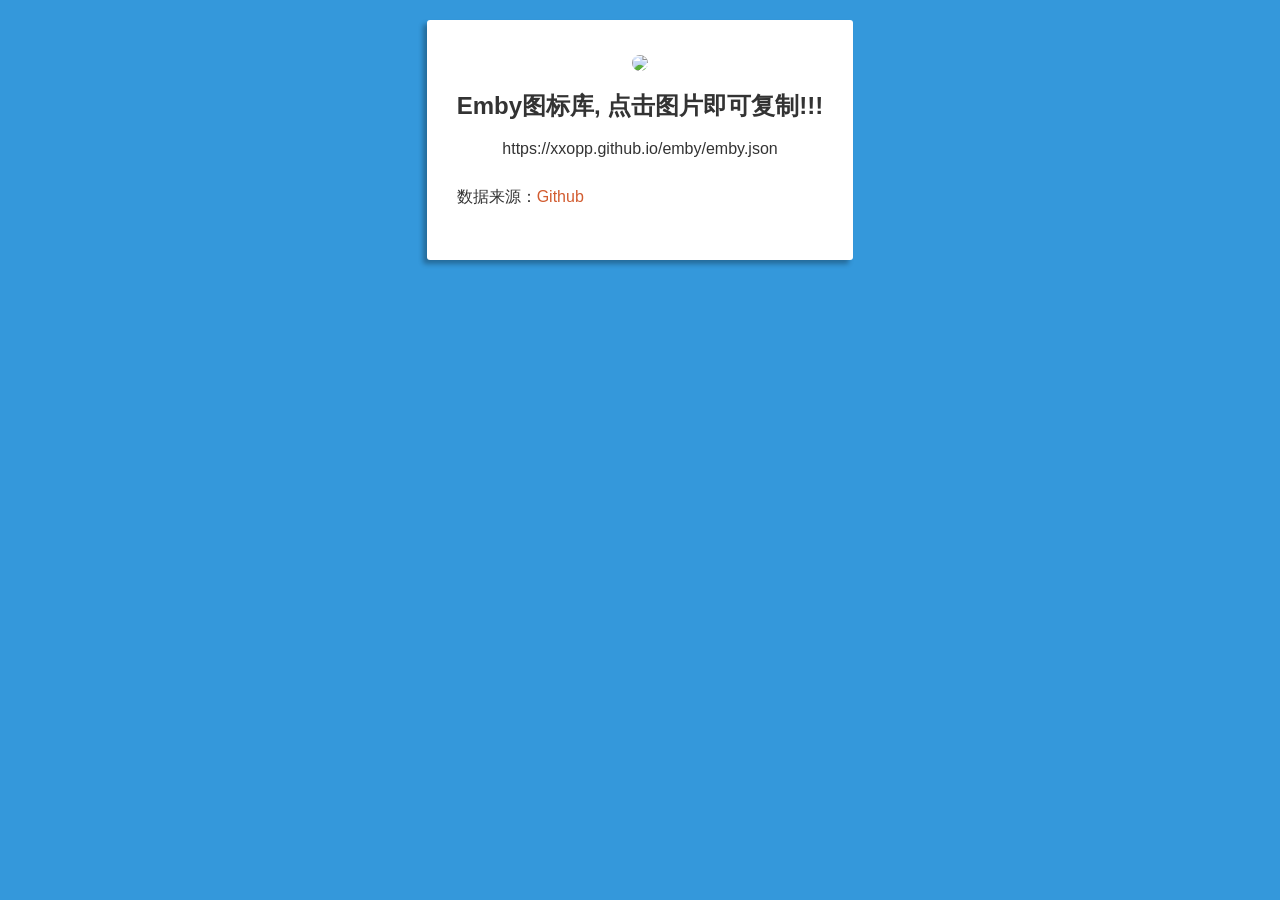
==== emby/index.html @ 6fda6106 "Update index.html" ====
<!DOCTYPE html>
<html lang="zh-Hans">

<head>
  <meta charset="UTF-8" />
  <meta name="viewport" content="width=device-width, initial-scale=1.0" />
  <meta http-equiv="X-UA-Compatible" content="ie=edge" />
  <title>Emby Icon</title>
  <link type="image/x-icon" href="favicon.ico" rel="SHORTCUT ICON" />
  <meta name="keywords" content="hello,夜雨聆风,ak47导航,laoyee,yeyulingfeng" />
  <meta name="description" content="欢迎关注夜雨聆风" />
  <link rel="stylesheet" href="https://registry.npmmirror.com/lxgw-wenkai-screen-web/latest/files/style.css"
    media="print" onload="this.media='all'">
  <style>
    body {
      font-family: "LXGW WenKai Screen", sans-serif;
      text-rendering: optimizeLegibility;
      -webkit-font-smoothing: antialiased;
      -moz-osx-font-smoothing: grayscale;
      line-height: 1;
      height: 100%;
      padding: 20px 0;
      background-color: #3498db;
      display: flex;
      align-items: center;
      justify-content: center;
      margin: 0;
    }

    ::-webkit-scrollbar-track-piece {
      background-color: transparent;
    }

    ::-webkit-scrollbar {
      width: 5px;
      height: 8px;
    }

    ::-webkit-scrollbar-thumb {
      background-color: rgb(192, 199, 210);
      -webkit-border-radius: 7px;
    }

    ::-webkit-scrollbar-thumb:hover {
      background-color: #9f9f9f;
    }

    .notice {
      color: #333;
      border-radius: 3px;
      padding: 35px 30px;
      background-color: #fff;
      box-shadow: -4px 4px 5px rgba(0, 0, 0, 0.3);
      max-width: 500px;
      text-align: center;
    }

    img.panfish {
      width: 100px;
      border-radius: 100px;
    }

    img.qrcode {
      width: 100px;
    }

    img.image {
      width: 100%;
    }

    p {
      line-height: 1.4;
      text-align: left;
    }

    p:last-child {
      margin-top: -8px;
    }

    a {
      text-decoration: none;
    }

    .bold {
      font-weight: 500;
    }

    .text-right {
      text-align: right;
      margin-right: 20px;
    }

    .content {
      display: flex;
      flex-wrap: wrap;
    }

    .content .item {
      width: 20%;
      margin: 8px 0;
    }

    .content .item img {
      width: 80%;
    }

    .btn {
      display: block;
      width: 100%;
      height: 40px;
      color: #fff;
      font-weight: bold;
    }

    @media (max-width: 500px) {
      h2 {
        font-size: 20px;
      }

      p {
        font-size: 14px;
      }
    }

    @media (max-width: 400px) {
      h2 {
        font-size: 18px;
      }

      img.panfish,
      img.qrcode {
        width: 120px;
      }
    }

    @media (min-width: 980px) {
      img.qrcode {
        width: 200px;
      }
    }
  </style>
</head>

<body>
  <div class="notice" align="center">
    <a href="https://xxopp.github.io/t/"><img class="panfish" src="../img/newimg/avatar.png" /></a>

    <h2>Emby图标库, 点击图片即可复制!!!</h2>
    <p onclick="copyUrl()" style="text-align: center;">https://xxopp.github.io/emby/emby.json</p>
    <div class="content"></div>
    <p style="margin-top: 10px;">数据来源：<a style="color:#D25C30"
        href="https://github.com/baiitang/Sakura/tree/main/Fileball/Yuan" target="_blank">Github</a>
    </p>
  </div>
  <script>
    var dataList = []
    var num = 0
    var str = ''
    var index = 0
    var timer = null
    // fetch("./emby-icon.json")
    fetch("./emby.json")
      .then((response) => response.json())
      .then((data) => {
        dataList = data.icons
        num = Math.ceil(dataList.length / 50)
        timer = setInterval(() => {
          next(0)
        }, 2000)
      })
    function next() {
      const main = document.querySelector('.content')
      let data = []
      if (index > num) {
        clearInterval(timer)
        return
      }
      if (index === 0) {
        data = dataList.slice(0, index + 50)
      } else if (index === num) {
        data = dataList.slice(index + 50)
      } else {
        data = dataList.slice(index, index + 50)
      }
      data.forEach((element, index) => {
        // str += '<div class="item" onclick="copy(' + index + ')"><img loading="lazy" src="' + element.url + '" alt="' + element.name + '"></div>'
        main.insertAdjacentHTML('beforeend', '<div class="item" onclick="copy(' + index + ')"><img loading="lazy" src="' + element.url + '" alt="' + element.name + '"></div>');
      })
      // main.innerHTML = str
      index++
    }
    function copy(e) {
      navigator.clipboard.writeText(dataList[e].url);
      const list = document.querySelectorAll('.item')
      list[e].childNodes[0].src = './success.svg'
      setTimeout(() => {
        list[e].childNodes[0].src = dataList[e].url
      }, 1000)
    }
    function copyUrl() {
      navigator.clipboard.writeText('https://xxopp.github.io/emby/emby.json');
    }
  </script>
</body>

</html>
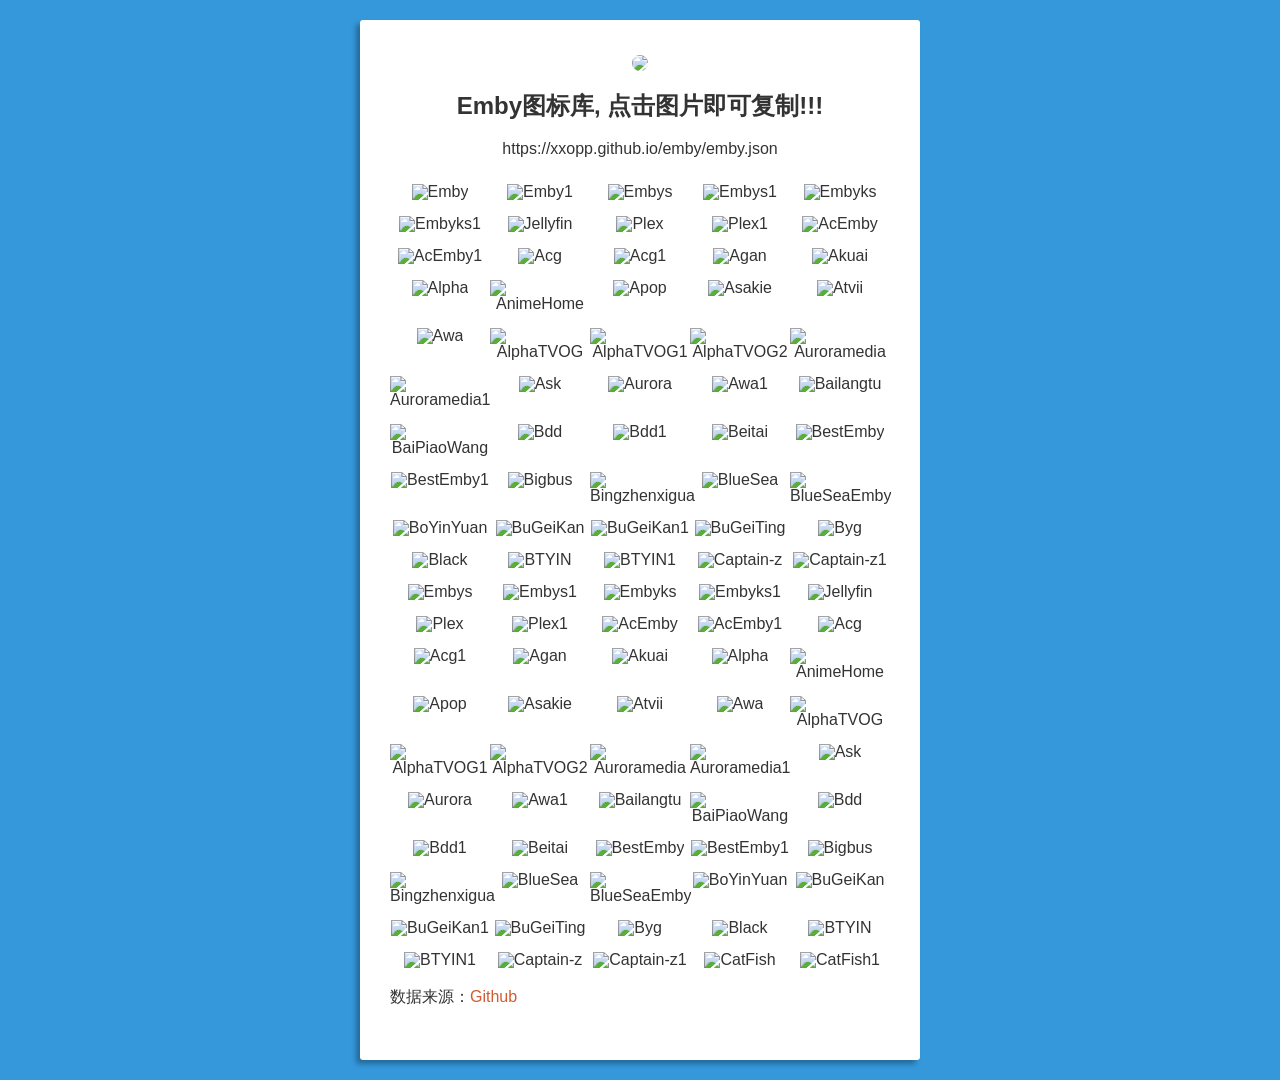
==== commit 7e2ea815: "Update index.html" ====
--- a/emby/index.html
+++ b/emby/index.html
@@ -7,8 +7,6 @@
   <meta http-equiv="X-UA-Compatible" content="ie=edge" />
   <title>Emby Icon</title>
   <link type="image/x-icon" href="favicon.ico" rel="SHORTCUT ICON" />
-  <meta name="keywords" content="hello,夜雨聆风,ak47导航,laoyee,yeyulingfeng" />
-  <meta name="description" content="欢迎关注夜雨聆风" />
   <link rel="stylesheet" href="https://registry.npmmirror.com/lxgw-wenkai-screen-web/latest/files/style.css"
     media="print" onload="this.media='all'">
   <style>
@@ -164,9 +162,11 @@
       .then((data) => {
         dataList = data.icons
         num = Math.ceil(dataList.length / 50)
+        next()
+        index++
         timer = setInterval(() => {
-          next(0)
-        }, 2000)
+          next()
+        }, 1000)
       })
     function next() {
       const main = document.querySelector('.content')
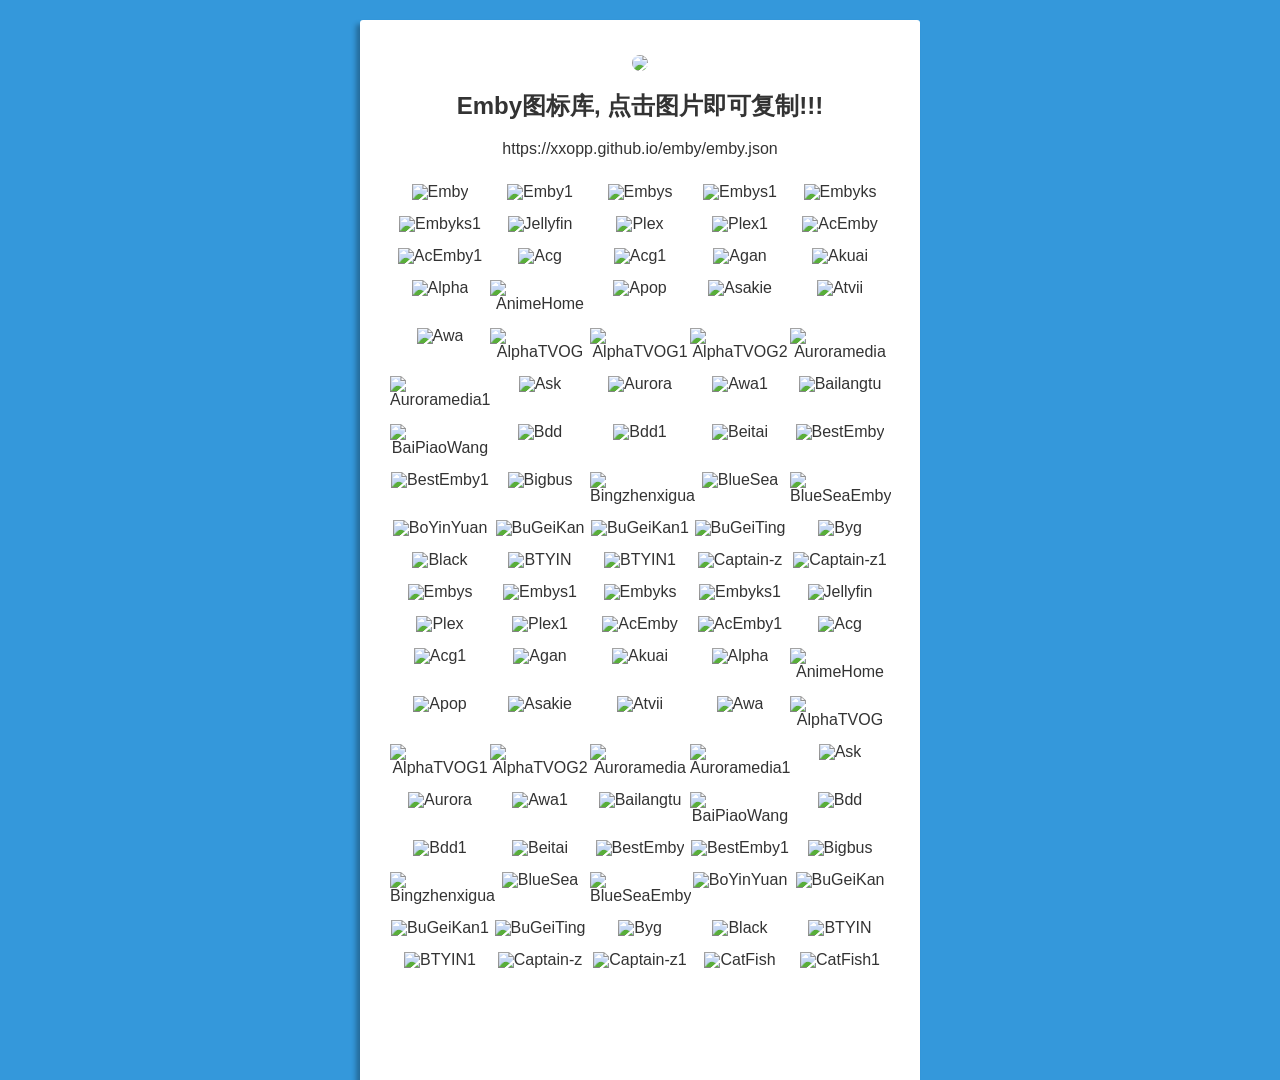
==== commit fe35baff: "Update index.html" ====
--- a/emby/index.html
+++ b/emby/index.html
@@ -182,7 +182,8 @@
       } else {
         data = dataList.slice(index, index + 50)
       }
-      data.forEach((element, index) => {
+      data.forEach(element => {
+        const index = dataList.findIndex(x => x.url === element.url)
         // str += '<div class="item" onclick="copy(' + index + ')"><img loading="lazy" src="' + element.url + '" alt="' + element.name + '"></div>'
         main.insertAdjacentHTML('beforeend', '<div class="item" onclick="copy(' + index + ')"><img loading="lazy" src="' + element.url + '" alt="' + element.name + '"></div>');
       })
@@ -191,11 +192,12 @@
     }
     function copy(e) {
       navigator.clipboard.writeText(dataList[e].url);
-      const list = document.querySelectorAll('.item')
-      list[e].childNodes[0].src = './success.svg'
-      setTimeout(() => {
-        list[e].childNodes[0].src = dataList[e].url
-      }, 1000)
+      alert('复制成功')
+      // const list = document.querySelectorAll('.item')
+      // list[e].childNodes[0].src = './success.svg'
+      // setTimeout(() => {
+      //   list[e].childNodes[0].src = dataList[e].url
+      // }, 1000)
     }
     function copyUrl() {
       navigator.clipboard.writeText('https://xxopp.github.io/emby/emby.json');
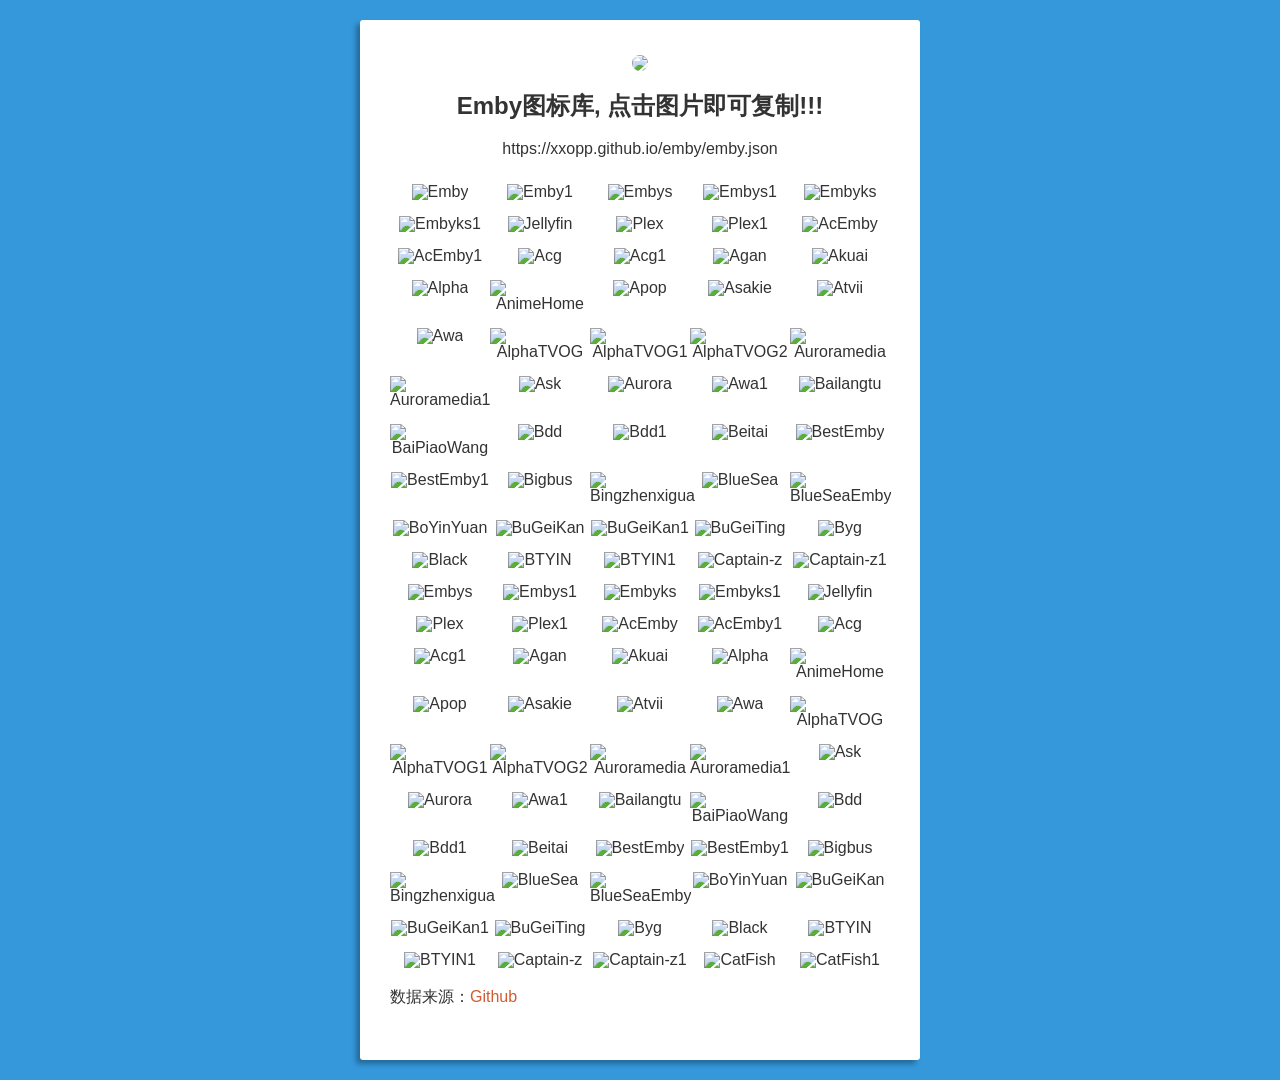
==== commit a6557a3c: "Update index.html" ====
--- a/emby/index.html
+++ b/emby/index.html
@@ -156,8 +156,7 @@
     var str = ''
     var index = 0
     var timer = null
-    // fetch("./emby-icon.json")
-    fetch("./emby.json")
+    fetch("./emby.json?version=1")
       .then((response) => response.json())
       .then((data) => {
         dataList = data.icons
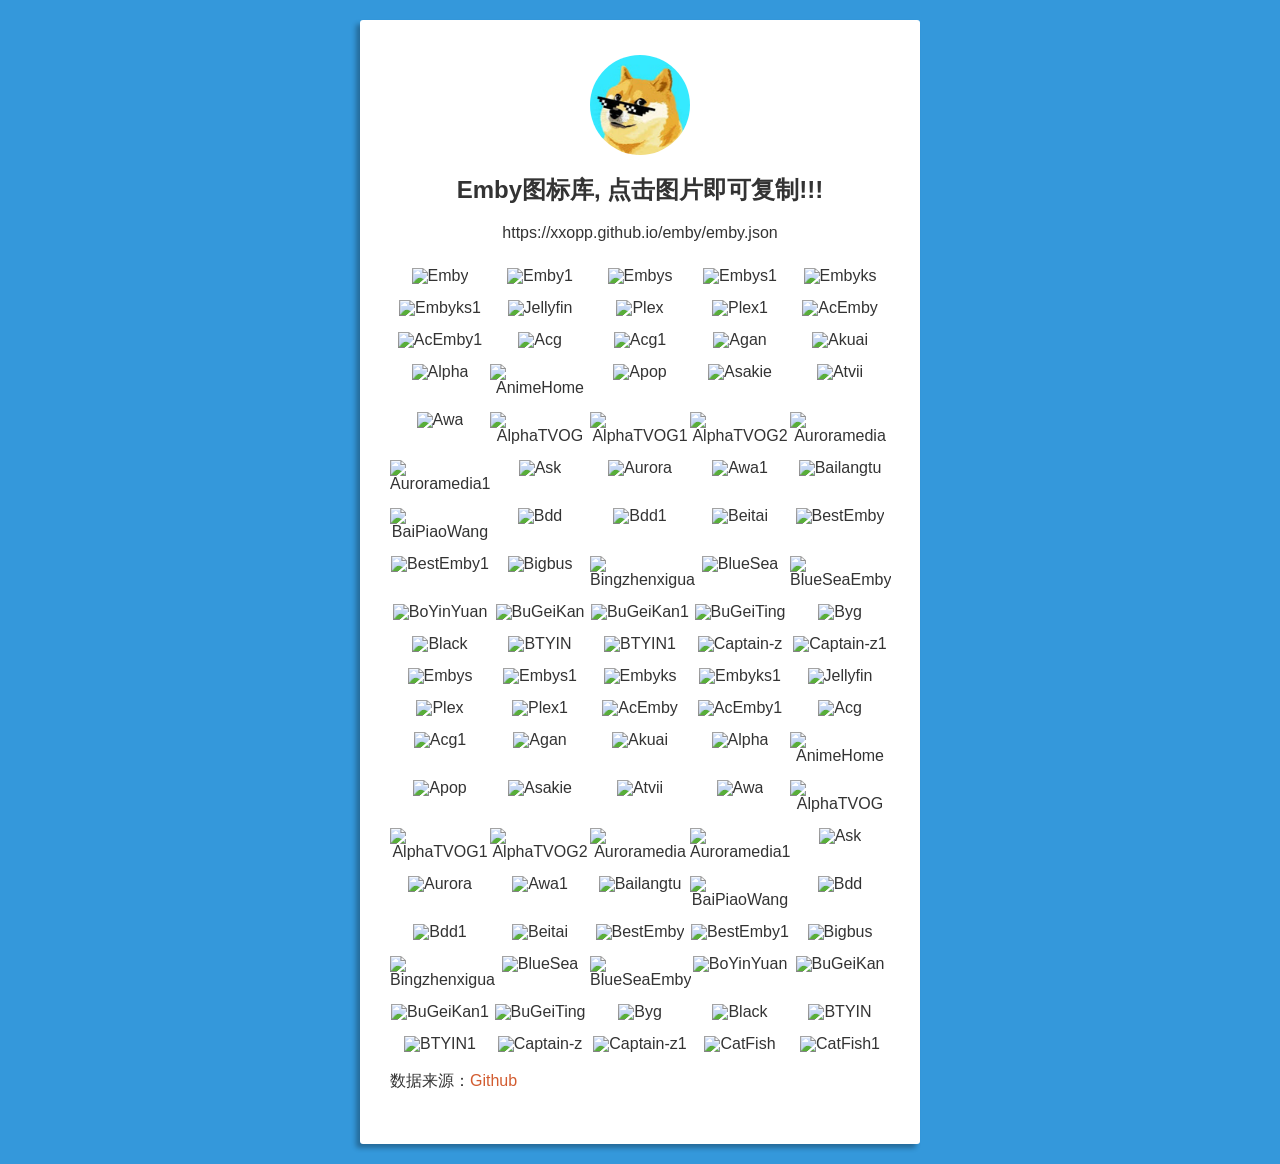
==== commit 40da7111: "Update index.html" ====
--- a/emby/index.html
+++ b/emby/index.html
@@ -141,7 +141,7 @@
 
 <body>
   <div class="notice" align="center">
-    <a href="https://xxopp.github.io/t/"><img class="panfish" src="../img/newimg/avatar.png" /></a>
+    <a href="https://xxopp.github.io/t/"><img class="panfish" src="./avatar.png" /></a>
 
     <h2>Emby图标库, 点击图片即可复制!!!</h2>
     <p onclick="copyUrl()" style="text-align: center;">https://xxopp.github.io/emby/emby.json</p>
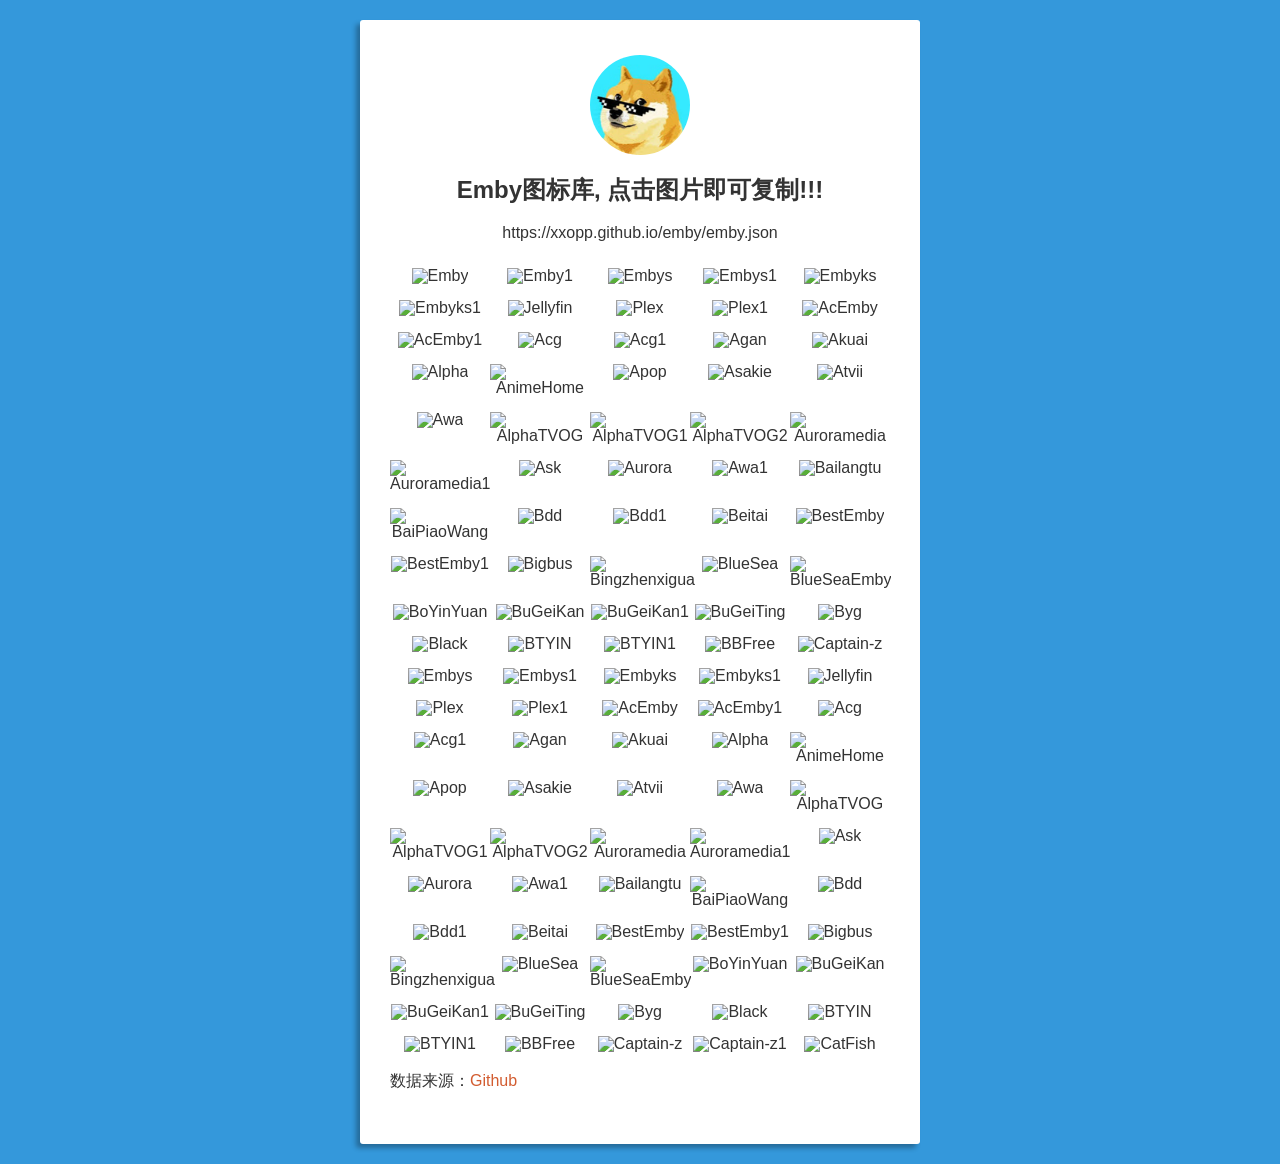
==== commit c94a2bc9: "Update index.html" ====
--- a/emby/index.html
+++ b/emby/index.html
@@ -156,7 +156,7 @@
     var str = ''
     var index = 0
     var timer = null
-    fetch("./emby.json?version=1")
+    fetch("./emby.json?version=2")
       .then((response) => response.json())
       .then((data) => {
         dataList = data.icons
